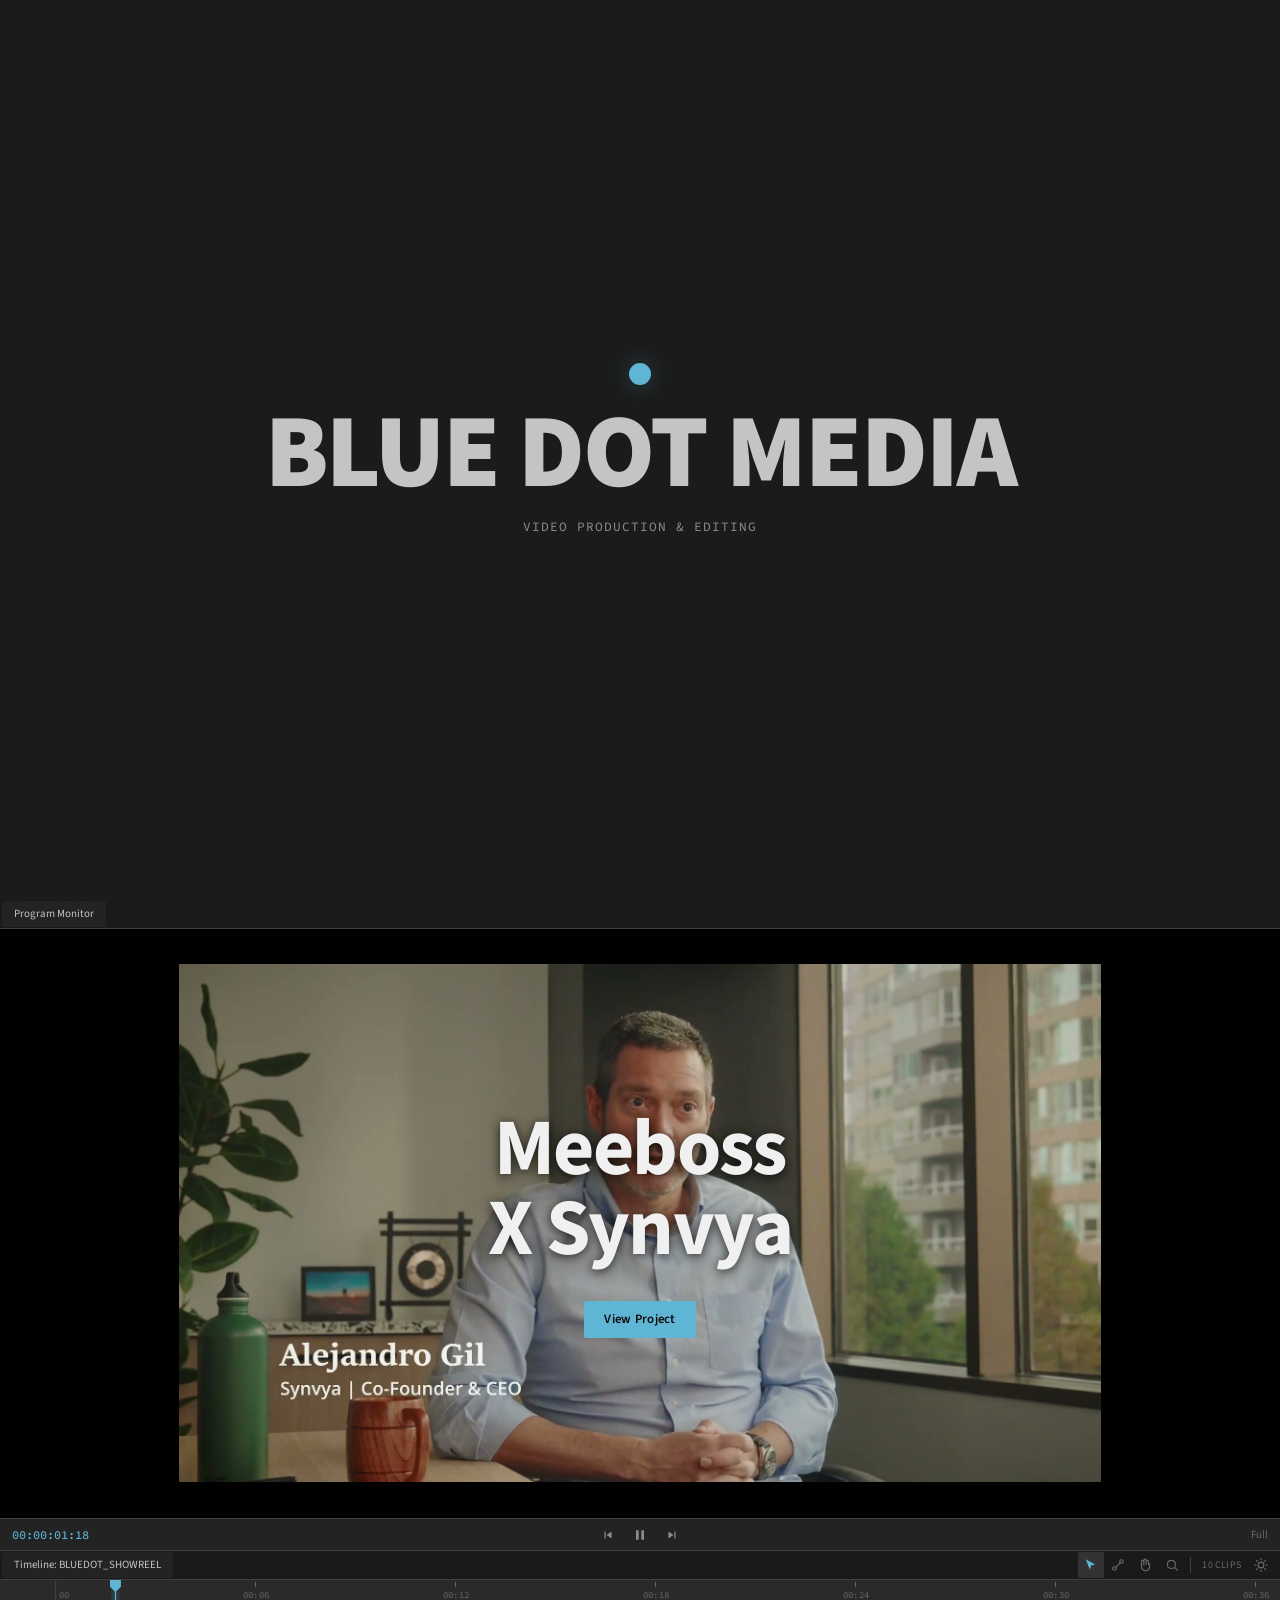
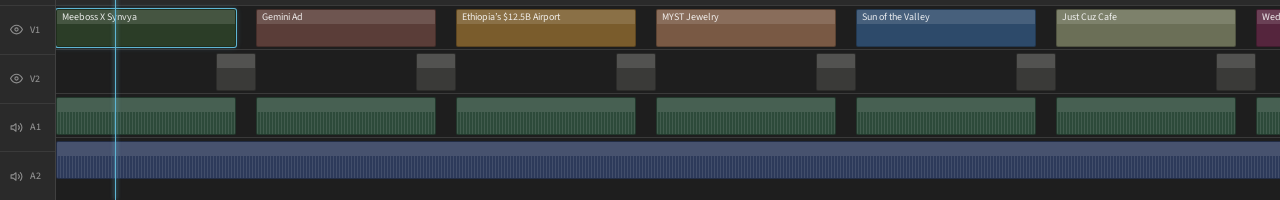
==== index.html @ c3f5c5ed "Initial commit: Blue Dot Media timeline portfolio Co-Authored-By: Claude Sonnet 5 <noreply@anthropic" ====
<!DOCTYPE html>
<html lang="en" data-theme="dark">
<head>
  <meta charset="UTF-8" />
  <meta name="viewport" content="width=device-width, initial-scale=1.0" />
  <title>Blue Dot Media — Timeline</title>
  <meta name="description" content="Blue Dot Media — a reel of our work, presented as a Premiere Pro editing timeline." />

  <link rel="icon" type="image/svg+xml" href="data:image/svg+xml,%3Csvg xmlns='http://www.w3.org/2000/svg' viewBox='0 0 48 48'%3E%3Crect width='48' height='48' rx='8' fill='%231a1a1a'/%3E%3Ccircle cx='24' cy='24' r='10' fill='%235fb6d4'/%3E%3C/svg%3E" />

  <!-- Adobe Source Sans 3 + Source Code Pro (open-source Adobe fonts) -->
  <link rel="preconnect" href="https://fonts.googleapis.com" />
  <link rel="preconnect" href="https://fonts.gstatic.com" crossorigin />
  <link href="https://fonts.googleapis.com/css2?family=Source+Code+Pro:wght@400;500;600&family=Source+Sans+3:wght@300;400;500;600;700;900&display=swap" rel="stylesheet" />

  <link rel="stylesheet" href="base.css" />
  <link rel="stylesheet" href="style.css" />
  <link rel="stylesheet" href="brand.css" />
</head>
<body>
  <a href="#monitor" class="skip-link">Skip to monitor</a>

  <section class="intro intro--brand" id="intro">
    <div class="intro-grain" aria-hidden="true"></div>

    <div class="intro-brand-inner">
      <span class="intro-brand-dot reveal" style="--reveal-delay: 0ms" aria-hidden="true"></span>
      <h1 class="intro-brand-name reveal" style="--reveal-delay: 120ms">BLUE DOT MEDIA</h1>
      <p class="intro-brand-role reveal" style="--reveal-delay: 220ms">Video Production &amp; Editing</p>
    </div>
  </section>

  <main class="editor" id="timeline">
    <!-- PROGRAM MONITOR PANEL -->
    <section class="monitor-panel">
      <div class="panel-tab-bar">
        <div class="panel-tab active">Program Monitor</div>
      </div>
      <div class="monitor" id="monitor">
        <div class="monitor-screen">
          <div class="project-display" id="projectDisplay"></div>
        </div>
      </div>
      <div class="monitor-controls">
        <span class="monitor-timecode" id="timecode">00:00:00:00</span>
        <div class="monitor-buttons">
          <button class="ctrl-btn" id="stepBack" aria-label="Step back">
            <svg width="14" height="14" viewBox="0 0 24 24" fill="currentColor" aria-hidden="true"><path d="M6 6h2v12H6zm3.5 6l8.5 6V6z"/></svg>
          </button>
          <button class="ctrl-btn ctrl-play" id="playPause" aria-label="Pause">
            <svg width="16" height="16" viewBox="0 0 24 24" fill="currentColor" aria-hidden="true"><path d="M6 19h4V5H6v14zm8-14v14h4V5h-4z"/></svg>
          </button>
          <button class="ctrl-btn" id="stepForward" aria-label="Step forward">
            <svg width="14" height="14" viewBox="0 0 24 24" fill="currentColor" aria-hidden="true"><path d="M6 18l8.5-6L6 6v12zM16 6v12h2V6h-2z"/></svg>
          </button>
        </div>
        <span class="monitor-resolution">Full</span>
      </div>
    </section>

    <!-- TIMELINE PANEL -->
    <section class="timeline-panel">
      <div class="panel-tab-bar">
        <div class="panel-tab active">Timeline: BLUEDOT_SHOWREEL</div>
        <div class="timeline-tools">
          <button class="tool-btn active" aria-label="Selection tool" title="Selection (V)">
            <svg width="14" height="14" viewBox="0 0 24 24" fill="currentColor" aria-hidden="true"><path d="M3 2l7 18 2-7 7-2L3 2z"/></svg>
          </button>
          <button class="tool-btn" aria-label="Razor tool" title="Razor (C)">
            <svg width="14" height="14" viewBox="0 0 24 24" fill="none" stroke="currentColor" stroke-width="2" stroke-linecap="round" aria-hidden="true"><circle cx="6" cy="18" r="3"/><circle cx="18" cy="6" r="3"/><line x1="8.5" y1="15.5" x2="15.5" y2="8.5"/></svg>
          </button>
          <button class="tool-btn" aria-label="Hand tool" title="Hand (H)">
            <svg width="14" height="14" viewBox="0 0 24 24" fill="none" stroke="currentColor" stroke-width="2" stroke-linecap="round" stroke-linejoin="round" aria-hidden="true"><path d="M18 11V6a2 2 0 0 0-4 0v5M14 10V4a2 2 0 0 0-4 0v8M10 10.5V6a2 2 0 0 0-4 0v8c0 4 3 8 7 8s7-4 7-8v-4"/></svg>
          </button>
          <button class="tool-btn" aria-label="Zoom tool" title="Zoom (Z)">
            <svg width="14" height="14" viewBox="0 0 24 24" fill="none" stroke="currentColor" stroke-width="2" stroke-linecap="round" stroke-linejoin="round" aria-hidden="true"><circle cx="11" cy="11" r="7"/><line x1="21" y1="21" x2="16.65" y2="16.65"/></svg>
          </button>
          <div class="tool-divider"></div>
          <span class="tool-info">10 CLIPS</span>
          <button class="tool-btn" data-theme-toggle aria-label="Switch to light mode" title="Toggle theme">
            <svg width="14" height="14" viewBox="0 0 24 24" fill="none" stroke="currentColor" stroke-width="2" stroke-linecap="round" stroke-linejoin="round" aria-hidden="true"><circle cx="12" cy="12" r="5"/><path d="M12 1v2M12 21v2M4.22 4.22l1.42 1.42M18.36 18.36l1.42 1.42M1 12h2M21 12h2M4.22 19.78l1.42-1.42M18.36 5.64l1.42-1.42"/></svg>
          </button>
        </div>
      </div>

      <div class="timeline-content">
        <div class="track-headers">
          <div class="ruler-spacer"></div>
          <div class="track-header video-track">
            <button class="track-toggle" aria-label="Toggle V1 visibility">
              <svg width="13" height="13" viewBox="0 0 24 24" fill="none" stroke="currentColor" stroke-width="2" stroke-linecap="round" stroke-linejoin="round"><path d="M1 12s4-8 11-8 11 8 11 8-4 8-11 8-11-8-11-8z"/><circle cx="12" cy="12" r="3"/></svg>
            </button>
            <span class="track-name">V1</span>
          </div>
          <div class="track-header video-track">
            <button class="track-toggle" aria-label="Toggle V2 visibility">
              <svg width="13" height="13" viewBox="0 0 24 24" fill="none" stroke="currentColor" stroke-width="2" stroke-linecap="round" stroke-linejoin="round"><path d="M1 12s4-8 11-8 11 8 11 8-4 8-11 8-11-8-11-8z"/><circle cx="12" cy="12" r="3"/></svg>
            </button>
            <span class="track-name">V2</span>
          </div>
          <div class="track-header audio-track">
            <button class="track-toggle" aria-label="Toggle A1 mute">
              <svg width="13" height="13" viewBox="0 0 24 24" fill="none" stroke="currentColor" stroke-width="2" stroke-linecap="round" stroke-linejoin="round"><polygon points="11 5 6 9 2 9 2 15 6 15 11 19 11 5"/><path d="M19.07 4.93a10 10 0 0 1 0 14.14M15.54 8.46a5 5 0 0 1 0 7.07"/></svg>
            </button>
            <span class="track-name">A1</span>
          </div>
          <div class="track-header audio-track">
            <button class="track-toggle" aria-label="Toggle A2 mute">
              <svg width="13" height="13" viewBox="0 0 24 24" fill="none" stroke="currentColor" stroke-width="2" stroke-linecap="round" stroke-linejoin="round"><polygon points="11 5 6 9 2 9 2 15 6 15 11 19 11 5"/><path d="M19.07 4.93a10 10 0 0 1 0 14.14M15.54 8.46a5 5 0 0 1 0 7.07"/></svg>
            </button>
            <span class="track-name">A2</span>
          </div>
        </div>

        <div class="timeline-scroll" id="timelineScroll">
          <div class="timeline-track-area" id="trackArea">
            <div class="timeline-ruler" id="ruler"></div>
            <div class="tracks">
              <div class="track" id="trackV1"></div>
              <div class="track" id="trackV2"></div>
              <div class="track" id="trackA1"></div>
              <div class="track" id="trackA2"></div>
            </div>
            <div class="playhead" id="playhead">
              <div class="playhead-handle"></div>
            </div>
          </div>
        </div>
      </div>
    </section>
  </main>

  <script src="projects.js" defer></script>
  <script src="app.js" defer></script>
</body>
</html>
---- base.css ----
/* base.css — Reset & Base Styles */

*,
*::before,
*::after {
  box-sizing: border-box;
  margin: 0;
  padding: 0;
}

html {
  -moz-text-size-adjust: none;
  -webkit-text-size-adjust: none;
  text-size-adjust: none;
  -webkit-font-smoothing: antialiased;
  -moz-osx-font-smoothing: grayscale;
  text-rendering: optimizeLegibility;
  scroll-behavior: smooth;
  scroll-padding-top: 80px;
  hanging-punctuation: first last;
}

body {
  min-height: 100dvh;
  line-height: 1.6;
  font-family: var(--font-body, sans-serif);
  font-size: var(--text-base);
  color: var(--color-text);
  background-color: var(--color-bg);
  overflow-x: hidden;
}

img,
picture,
video,
canvas,
svg {
  display: block;
  max-width: 100%;
  height: auto;
}

ul[role='list'],
ol[role='list'] {
  list-style: none;
}

input,
button,
textarea,
select {
  font: inherit;
  color: inherit;
}

h1,
h2,
h3,
h4,
h5,
h6 {
  text-wrap: balance;
  line-height: 1.15;
}

p,
li,
figcaption {
  text-wrap: pretty;
  max-width: 72ch;
}

::selection {
  background: oklch(from var(--color-accent) l c h / 0.25);
  color: var(--color-text);
}

:focus-visible {
  outline: 2px solid var(--color-accent);
  outline-offset: 3px;
  border-radius: var(--radius-sm);
}

@media (prefers-reduced-motion: reduce) {
  *,
  *::before,
  *::after {
    animation-duration: 0.01ms !important;
    animation-iteration-count: 1 !important;
    transition-duration: 0.01ms !important;
    scroll-behavior: auto !important;
  }
}

button {
  cursor: pointer;
  background: none;
  border: none;
}

table {
  border-collapse: collapse;
  width: 100%;
}

a,
button,
[role='button'],
[role='link'],
input,
textarea,
select {
  transition:
    color var(--transition-interactive),
    background var(--transition-interactive),
    border-color var(--transition-interactive),
    box-shadow var(--transition-interactive);
}

.sr-only {
  position: absolute;
  width: 1px;
  height: 1px;
  padding: 0;
  margin: -1px;
  overflow: hidden;
  clip: rect(0, 0, 0, 0);
  white-space: nowrap;
  border-width: 0;
}
---- style.css ----
/* ============================================
   BLUE DOT MEDIA — PREMIERE PRO TIMELINE PORTFOLIO
   Adobe Premiere Pro dark theme aesthetic
   Fonts: Source Sans 3 + Source Code Pro (Adobe open-source)
   ============================================ */

/* --- Design Tokens --- */
:root {
  /* Premiere Pro Dark Theme */
  --color-bg: #1a1a1a;
  --color-surface: #232323;
  --color-surface-2: #2a2a2a;
  --color-surface-3: #333333;
  --color-canvas: #1e1e1e;
  --color-text: #c4c4c4;
  --color-text-muted: #8e8e8e;
  --color-text-faint: #6a6a6a;
  --color-accent: #5fb6d4;
  --color-accent-glow: rgba(95, 182, 212, 0.3);
  --color-divider: #3a3a3a;
  --color-border: #404040;

  /* Monitor screen (always black) */
  --monitor-bg: #000000;
  --monitor-text: #c4c4c4;
  --monitor-text-muted: #8e8e8e;
  --monitor-accent: #5fb6d4;

  /* Clip colors */
  --clip-video-1: #2d4a6a;
  --clip-video-2: #3a4a6a;
  --clip-video-3: #2d4a5a;
  --clip-video-4: #3a3a6a;
  --clip-audio: #2d4a3a;
  --clip-music: #2d3a5a;
  --clip-header-overlay: rgba(255, 255, 255, 0.12);

  /* Fonts — Adobe open-source */
  --font-ui: 'Source Sans 3', system-ui, sans-serif;
  --font-mono: 'Source Code Pro', ui-monospace, monospace;

  /* Spacing */
  --space-1: 0.25rem;
  --space-2: 0.5rem;
  --space-3: 0.75rem;
  --space-4: 1rem;

  /* Radius */
  --radius-sm: 2px;

  /* Transitions */
  --transition-fast: 100ms ease-out;
}

[data-theme='light'] {
  --color-bg: #d4d4d4;
  --color-surface: #e0e0e0;
  --color-surface-2: #e8e8e8;
  --color-surface-3: #f0f0f0;
  --color-canvas: #d8d8d8;
  --color-text: #2a2a2a;
  --color-text-muted: #6a6a6a;
  --color-text-faint: #9a9a9a;
  --color-accent: #2a8aa8;
  --color-accent-glow: rgba(42, 138, 168, 0.3);
  --color-divider: #c0c0c0;
  --color-border: #b0b0b0;
}

/* No sticky header on this site — anchor scrolls (skip link, scroll cue)
   should land flush at the top of the target instead of leaving the gap
   base.css reserves for one. */
html {
  scroll-padding-top: 0;
}

/* ============================================
   INTRO / BIO SECTION
   Kinetic, film-slate treatment — distinct from
   the timeline's utilitarian NLE styling below.
   ============================================ */
.intro {
  min-height: 100dvh;
  display: flex;
  flex-direction: column;
  justify-content: center;
  position: relative;
  isolation: isolate;
  overflow: hidden;
  background: var(--color-bg);
  padding: calc(var(--space-4) * 4) var(--space-4);
  font-family: var(--font-ui);
}

/* Animated film-grain wash over the whole section */
.intro-grain {
  position: absolute;
  inset: -20%;
  z-index: 0;
  pointer-events: none;
  opacity: 0.05;
  mix-blend-mode: overlay;
  background-image: url("data:image/svg+xml,%3Csvg xmlns='http://www.w3.org/2000/svg' width='120' height='120'%3E%3Cfilter id='n'%3E%3CfeTurbulence type='fractalNoise' baseFrequency='0.9' numOctaves='2' stitchTiles='stitch'/%3E%3C/filter%3E%3Crect width='100%25' height='100%25' filter='url(%23n)'/%3E%3C/svg%3E");
  animation: grain-shift 1s steps(4) infinite;
}

@keyframes grain-shift {
  0% { transform: translate(0, 0); }
  25% { transform: translate(-3%, 2%); }
  50% { transform: translate(2%, -3%); }
  75% { transform: translate(-2%, -2%); }
  100% { transform: translate(0, 0); }
}

.intro-inner {
  position: relative;
  z-index: 1;
  display: flex;
  align-items: center;
  gap: calc(var(--space-4) * 3);
  max-width: 1100px;
  width: 100%;
  margin: 0 auto;
}

/* --- Photo, camera-viewfinder framed --- */
.intro-photo-wrap {
  flex: 1 1 38%;
}

.intro-photo {
  position: relative;
  aspect-ratio: 4 / 5;
  border-radius: var(--radius-sm);
  overflow: hidden;
  background: var(--color-surface);
  border: 1px solid var(--color-border);
  transition: transform var(--transition-fast);
}

.intro-photo-wrap:hover .intro-photo {
  transform: scale(1.015);
}

.intro-photo img {
  width: 100%;
  height: 100%;
  object-fit: cover;
  object-position: center 15%;
}

.corner {
  position: absolute;
  width: 20px;
  height: 20px;
  border: 2px solid var(--color-accent);
  opacity: 0.85;
  z-index: 2;
}

.corner--tl { top: 8px; left: 8px; border-right: none; border-bottom: none; }
.corner--tr { top: 8px; right: 8px; border-left: none; border-bottom: none; }
.corner--bl { bottom: 8px; left: 8px; border-right: none; border-top: none; }
.corner--br { bottom: 8px; right: 8px; border-left: none; border-top: none; }

.intro-photo-tag {
  position: absolute;
  left: 8px;
  bottom: 8px;
  z-index: 2;
  display: inline-flex;
  align-items: center;
  gap: 6px;
  padding: 4px 8px;
  background: rgba(0, 0, 0, 0.65);
  backdrop-filter: blur(2px);
  font-family: var(--font-mono);
  font-size: 10px;
  letter-spacing: 0.06em;
  color: #e8e8e8;
  border-radius: var(--radius-sm);
}

.rec-dot {
  width: 6px;
  height: 6px;
  border-radius: 50%;
  background: #e6473f;
  animation: rec-pulse 1.6s ease-in-out infinite;
}

@keyframes rec-pulse {
  0%, 100% { opacity: 1; }
  50% { opacity: 0.35; }
}

/* --- Content --- */
.intro-content {
  position: relative;
  flex: 1 1 62%;
  min-width: 0;
}

.intro-name {
  font-size: clamp(3rem, 1.5rem + 7vw, 6rem);
  font-weight: 900;
  letter-spacing: -0.03em;
  line-height: 0.95;
  color: var(--color-text);
  margin-bottom: var(--space-3);
}

.intro-role {
  font-family: var(--font-mono);
  font-size: clamp(12px, 1vw, 14px);
  color: var(--color-text-muted);
  letter-spacing: 0.02em;
  margin-bottom: var(--space-4);
}

.intro-bio {
  display: flex;
  flex-direction: column;
  gap: var(--space-3);
  margin-bottom: var(--space-4);
}

.intro-lede {
  font-size: 17px;
  line-height: 1.6;
  color: var(--color-text);
  font-weight: 500;
  max-width: none;
  padding-left: var(--space-3);
  border-left: 2px solid var(--color-accent);
}

.intro-bio p {
  font-size: 14px;
  line-height: 1.7;
  color: var(--color-text-muted);
  /* base.css caps <p> at 72ch for reading comfort; this column is
     already narrower than that, and the cap was making these lines
     wrap well short of the photo's flush-right edge, unbalancing the
     layout. */
  max-width: none;
}

.intro-bio strong {
  color: var(--color-text);
  font-weight: 600;
}

.intro-links {
  position: relative;
  z-index: 1;
  display: flex;
  flex-wrap: wrap;
  justify-content: center;
  gap: var(--space-3);
  max-width: 1100px;
  margin: calc(var(--space-4) * 3) auto 0;
}

.intro-links a {
  display: inline-flex;
  align-items: center;
  gap: 8px;
  padding: 10px 20px;
  border: 1px solid var(--color-border);
  border-radius: var(--radius-sm);
  background: var(--color-surface);
  font-size: 13px;
  font-weight: 600;
  letter-spacing: 0.02em;
  color: var(--color-text);
  text-decoration: none;
  transition: color var(--transition-fast), background var(--transition-fast), border-color var(--transition-fast), transform var(--transition-fast);
}

.intro-links a:hover,
.intro-links a:focus-visible {
  color: #0a0a0a;
  background: var(--color-accent);
  border-color: var(--color-accent);
  transform: translateY(-1px);
}

/* --- Entrance reveal (staggered fade/slide-up on load) --- */
.reveal {
  animation: reveal-in 600ms both;
  animation-delay: var(--reveal-delay, 0ms);
}

@keyframes reveal-in {
  from { opacity: 0; transform: translateY(10px); }
  to { opacity: 1; transform: translateY(0); }
}

@media (max-width: 800px) {
  .intro-inner {
    flex-direction: column;
    text-align: center;
  }

  .intro-photo-wrap {
    flex: none;
    width: 100%;
    max-width: 280px;
    margin: 0 auto;
  }

  .intro-lede {
    margin: 0 auto;
    text-align: left;
  }

  .intro-bio p {
    margin-left: auto;
    margin-right: auto;
  }
}

/* --- Editor Layout --- */
.editor {
  display: flex;
  flex-direction: column;
  height: 100dvh;
  overflow: hidden;
  background: var(--color-bg);
  font-family: var(--font-ui);
  font-size: 13px;
  color: var(--color-text);
}

/* --- Skip Link --- */
.skip-link {
  position: absolute;
  top: -100px;
  left: 0;
  z-index: 200;
  padding: var(--space-2) var(--space-4);
  background: var(--color-accent);
  color: #000;
  font-family: var(--font-ui);
  font-size: 12px;
  text-decoration: none;
}
.skip-link:focus { top: 0; }

/* ============================================
   PANEL TAB BARS (shared)
   ============================================ */
.panel-tab-bar {
  display: flex;
  align-items: center;
  height: 29px;
  background: var(--color-bg);
  border-bottom: 1px solid var(--color-border);
  padding: 0 2px;
  flex-shrink: 0;
}

.panel-tab {
  padding: 4px 12px;
  font-family: var(--font-ui);
  font-size: 11px;
  font-weight: 400;
  color: var(--color-text-muted);
  background: transparent;
  border-radius: 3px 3px 0 0;
  margin-right: 1px;
  cursor: default;
  white-space: nowrap;
}

.panel-tab.active {
  color: var(--color-text);
  background: var(--color-surface);
}

/* ============================================
   PROGRAM MONITOR PANEL
   ============================================ */
.monitor-panel {
  flex: 1;
  min-height: 0;
  display: flex;
  flex-direction: column;
  background: var(--color-surface);
}

.monitor {
  flex: 1;
  min-height: 0;
  position: relative;
  overflow: hidden;
}

.monitor-screen {
  width: 100%;
  height: 100%;
  background: var(--monitor-bg);
  position: relative;
  display: flex;
  align-items: center;
  justify-content: center;
  overflow: hidden;

  /* Monitor is always black — force dark colors */
  --color-text: #c4c4c4;
  --color-text-muted: #8e8e8e;
  --color-accent: #5fb6d4;
}

/* Monitor scanlines */
.monitor-screen::before {
  content: '';
  position: absolute;
  inset: 0;
  background: repeating-linear-gradient(
    0deg,
    transparent,
    transparent 2px,
    rgba(255, 255, 255, 0.01) 2px,
    rgba(255, 255, 255, 0.01) 3px
  );
  pointer-events: none;
  z-index: 3;
}

/* Monitor vignette */
.monitor-screen::after {
  content: '';
  position: absolute;
  inset: 0;
  background: radial-gradient(
    ellipse at center,
    transparent 50%,
    rgba(0, 0, 0, 0.4) 100%
  );
  pointer-events: none;
  z-index: 2;
}

/* --- Project Display (centered on monitor) --- */
.project-display {
  position: absolute;
  inset: 0;
  z-index: 4;
  display: flex;
  align-items: center;
  justify-content: center;
  overflow: hidden;
  transition: opacity 120ms ease-out;
}

.project-media {
  position: absolute;
  inset: 0;
  z-index: 1;
  display: flex;
  align-items: center;
  justify-content: center;
  background: #000;
}

.project-media:empty {
  display: none;
}

.project-video {
  width: 88%;
  height: 88%;
  object-fit: contain;
  object-position: center;
}

.project-overlay {
  position: relative;
  z-index: 2;
  text-align: center;
  max-width: 600px;
  padding: 0 var(--space-4);
  text-shadow: 0 2px 12px rgba(0, 0, 0, 0.8);
}

.project-name {
  font-family: var(--font-ui);
  font-size: clamp(2rem, 1rem + 6vw, 5rem);
  font-weight: 700;
  color: #f0f0f0;
  letter-spacing: -0.02em;
  line-height: 1;
  margin-bottom: var(--space-4);
}

.no-signal {
  font-family: var(--font-mono);
  font-size: clamp(1.5rem, 3vw, 2.5rem);
  color: #3a3a3a;
}

/* --- View Project Button (on monitor overlay) --- */
.view-project-btn {
  display: inline-block;
  margin-top: var(--space-4);
  padding: 8px 20px;
  font-family: var(--font-ui);
  font-size: clamp(11px, 1vw, 13px);
  font-weight: 600;
  letter-spacing: 0.02em;
  color: #0a0a0a;
  background: var(--monitor-accent);
  border-radius: var(--radius-sm);
  text-decoration: none;
  text-shadow: none;
  pointer-events: auto;
  transition: background var(--transition-fast), transform var(--transition-fast), box-shadow var(--transition-fast);
}

.view-project-btn:hover {
  background: #7cc9e2;
  box-shadow: 0 0 12px var(--color-accent-glow);
}

.view-project-btn:focus-visible {
  outline: 2px solid #fff;
  outline-offset: 2px;
}

/* --- Monitor Controls Bar --- */
.monitor-controls {
  height: 32px;
  display: flex;
  align-items: center;
  justify-content: space-between;
  padding: 0 var(--space-3);
  background: var(--color-surface);
  border-top: 1px solid var(--color-border);
  flex-shrink: 0;
}

.monitor-timecode {
  font-family: var(--font-mono);
  font-size: 12px;
  font-weight: 500;
  color: var(--color-accent);
  font-variant-numeric: tabular-nums;
  min-width: 90px;
}

.monitor-buttons {
  display: flex;
  align-items: center;
  gap: 2px;
}

.ctrl-btn {
  width: 28px;
  height: 28px;
  display: flex;
  align-items: center;
  justify-content: center;
  border: none;
  border-radius: var(--radius-sm);
  background: transparent;
  color: var(--color-text-muted);
  cursor: pointer;
  transition: background var(--transition-fast), color var(--transition-fast);
}

.ctrl-btn:hover {
  background: var(--color-surface-3);
  color: var(--color-text);
}

.ctrl-btn:focus-visible {
  outline: 2px solid var(--color-accent);
  outline-offset: 1px;
}

.ctrl-play {
  width: 32px;
  height: 28px;
}

.monitor-resolution {
  font-family: var(--font-ui);
  font-size: 11px;
  color: var(--color-text-faint);
  min-width: 90px;
  text-align: right;
}

/* ============================================
   TIMELINE PANEL
   ============================================ */
.timeline-panel {
  flex-shrink: 0;
  display: flex;
  flex-direction: column;
  background: var(--color-surface);
  border-top: 1px solid var(--color-border);
}

/* --- Timeline Tools (in tab bar) --- */
.timeline-tools {
  display: flex;
  align-items: center;
  gap: 1px;
  margin-left: auto;
  padding-right: 4px;
}

.tool-btn {
  width: 26px;
  height: 26px;
  display: flex;
  align-items: center;
  justify-content: center;
  border: none;
  border-radius: var(--radius-sm);
  background: transparent;
  color: var(--color-text-faint);
  cursor: pointer;
  transition: background var(--transition-fast), color var(--transition-fast);
}

.tool-btn:hover {
  background: var(--color-surface-3);
  color: var(--color-text);
}

.tool-btn.active {
  background: var(--color-surface-3);
  color: var(--color-accent);
}

.tool-btn:focus-visible {
  outline: 2px solid var(--color-accent);
  outline-offset: 1px;
}

.tool-divider {
  width: 1px;
  height: 16px;
  background: var(--color-border);
  margin: 0 4px;
}

.tool-info {
  font-family: var(--font-ui);
  font-size: 10px;
  color: var(--color-text-faint);
  padding: 0 6px;
  letter-spacing: 0.02em;
}

/* --- Timeline Content --- */
.timeline-content {
  display: flex;
  height: 220px;
  overflow: hidden;
}

/* --- Track Headers (left column) --- */
.track-headers {
  width: 56px;
  flex-shrink: 0;
  display: flex;
  flex-direction: column;
  border-right: 1px solid var(--color-border);
  background: var(--color-surface-2);
}

.ruler-spacer {
  height: 26px;
  border-bottom: 1px solid var(--color-divider);
  flex-shrink: 0;
}

.track-header {
  flex: 1;
  display: flex;
  align-items: center;
  gap: 4px;
  padding: 0 6px;
  border-bottom: 1px solid var(--color-divider);
}

.track-header:last-child {
  border-bottom: none;
}

.track-toggle {
  width: 20px;
  height: 20px;
  display: flex;
  align-items: center;
  justify-content: center;
  border: none;
  background: transparent;
  color: var(--color-text-muted);
  cursor: pointer;
  flex-shrink: 0;
  border-radius: var(--radius-sm);
  transition: color var(--transition-fast), background var(--transition-fast);
}

.track-toggle:hover {
  background: var(--color-surface-3);
  color: var(--color-text);
}

.video-track .track-toggle { color: #8e8e8e; }
.audio-track .track-toggle { color: #8e8e8e; }

.track-name {
  font-family: var(--font-ui);
  font-size: 10px;
  font-weight: 500;
  color: var(--color-text-muted);
  letter-spacing: 0.02em;
}

/* --- Timeline Scroll Area --- */
.timeline-scroll {
  flex: 1;
  position: relative;
  overflow-x: auto;
  overflow-y: hidden;
  background: var(--color-canvas);
  scrollbar-width: thin;
  scrollbar-color: var(--color-border) transparent;
}

.timeline-scroll::-webkit-scrollbar {
  height: 8px;
}

.timeline-scroll::-webkit-scrollbar-track {
  background: transparent;
}

.timeline-scroll::-webkit-scrollbar-thumb {
  background: var(--color-border);
  border-radius: var(--radius-sm);
}

.timeline-scroll::-webkit-scrollbar-thumb:hover {
  background: var(--color-text-faint);
}

/* Holds the ruler + tracks + playhead at a fixed pixel width (set in
   JS from project count) so clips keep a comfortable, constant width
   instead of being squeezed to fit — the scroll area handles the rest. */
.timeline-track-area {
  position: relative;
  height: 100%;
}

/* --- Ruler --- */
.timeline-ruler {
  height: 26px;
  position: relative;
  border-bottom: 1px solid var(--color-divider);
  background: var(--color-surface-2);
}

.ruler-mark {
  position: absolute;
  top: 0;
  bottom: 0;
  display: flex;
  flex-direction: column;
  align-items: center;
  transform: translateX(-50%);
}

.ruler-tick {
  width: 1px;
  height: 5px;
  background: var(--color-text-faint);
  margin-top: 2px;
}

.ruler-label {
  font-family: var(--font-mono);
  font-size: 9px;
  color: var(--color-text-faint);
  margin-top: 1px;
  letter-spacing: 0.02em;
}

/* --- Tracks --- */
.tracks {
  position: relative;
}

.track {
  height: 44px;
  position: relative;
  border-bottom: 1px solid var(--color-divider);
}

.track:last-child {
  border-bottom: none;
}

/* ============================================
   CLIPS
   ============================================ */
.clip {
  position: absolute;
  top: 3px;
  height: 38px;
  border-radius: var(--radius-sm);
  overflow: hidden;
  border: 1px solid rgba(0, 0, 0, 0.25);
  cursor: default;
  transition: box-shadow var(--transition-fast);
}

/* Clip header strip (lighter top portion) */
.clip::before {
  content: '';
  position: absolute;
  top: 0;
  left: 0;
  right: 0;
  height: 14px;
  background: var(--clip-header-overlay);
}

.clip-name {
  position: relative;
  display: block;
  padding: 0 5px;
  height: 14px;
  line-height: 14px;
  font-family: var(--font-ui);
  font-size: 10px;
  font-weight: 400;
  color: rgba(255, 255, 255, 0.88);
  white-space: nowrap;
  overflow: hidden;
  text-overflow: ellipsis;
  z-index: 1;
}

/* Audio clip waveform pattern (below header) */
.audio-clip::after {
  content: '';
  position: absolute;
  top: 14px;
  left: 0;
  right: 0;
  bottom: 0;
  background-image: repeating-linear-gradient(
    90deg,
    rgba(255, 255, 255, 0.1) 0px,
    rgba(255, 255, 255, 0.1) 1px,
    transparent 1px,
    transparent 3px
  );
}

/* Project clips are clickable */
.clip[data-project-index] {
  cursor: pointer;
}

.clip[data-project-index]:hover {
  box-shadow: 0 0 0 1px rgba(255, 255, 255, 0.4);
}

.clip.active {
  box-shadow: 0 0 0 1px var(--color-accent), 0 0 6px var(--color-accent-glow);
  z-index: 5;
}

/* ============================================
   PLAYHEAD
   ============================================ */
.playhead {
  position: absolute;
  top: 0;
  bottom: 0;
  width: 1px;
  background: var(--color-accent);
  z-index: 10;
  pointer-events: none;
  left: 0;
  will-change: left;
}

.playhead::after {
  content: '';
  position: absolute;
  top: 0;
  bottom: 0;
  left: -1px;
  width: 3px;
  background: var(--color-accent);
  filter: blur(2px);
  opacity: 0.4;
}

.playhead-handle {
  position: absolute;
  top: -1px;
  left: -5px;
  width: 11px;
  height: 13px;
  background: var(--color-accent);
  clip-path: polygon(0 0, 100% 0, 100% 60%, 50% 100%, 0 60%);
}

/* ============================================
   RESPONSIVE
   ============================================ */
@media (max-width: 640px) {
  .timeline-content {
    height: 180px;
  }

  .track {
    height: 38px;
  }

  .clip {
    top: 3px;
    height: 32px;
  }

  .clip::before {
    height: 12px;
  }

  .clip-name {
    height: 12px;
    line-height: 12px;
    font-size: 8px;
    padding: 0 3px;
  }

  .audio-clip::after {
    top: 12px;
  }

  .track-headers {
    width: 44px;
  }

  .track-header {
    padding: 0 3px;
    gap: 2px;
  }

  .track-name {
    font-size: 9px;
  }

  .ruler-spacer {
    height: 22px;
  }

  .timeline-ruler {
    height: 22px;
  }

  .ruler-label {
    font-size: 7px;
  }

  .panel-tab {
    font-size: 10px;
    padding: 4px 8px;
  }

  .monitor-timecode {
    font-size: 10px;
    min-width: 70px;
  }

  .monitor-resolution {
    font-size: 10px;
    min-width: 40px;
  }

  .ctrl-btn {
    width: 24px;
    height: 24px;
  }

  .ctrl-play {
    width: 28px;
  }

  .tool-btn {
    width: 22px;
    height: 22px;
  }

  .tool-info {
    display: none;
  }

  .project-name {
    font-size: clamp(1.5rem, 0.5rem + 10vw, 3rem);
  }
}

/* ============================================
   REDUCED MOTION
   ============================================ */
@media (prefers-reduced-motion: reduce) {
  .project-display {
    transition: none;
  }

  .clip {
    transition: none;
  }
}
---- brand.css ----
/* ============================================
   BLUE DOT MEDIA — Brand Hero
   Minimal, centered "blank project" title card
   that replaces the personal bio/photo intro
   from the base timeline template.
   ============================================ */

.intro--brand {
  align-items: center;
}

.intro-brand-inner {
  position: relative;
  z-index: 1;
  display: flex;
  flex-direction: column;
  align-items: center;
  text-align: center;
  gap: var(--space-3);
  max-width: 900px;
  width: 100%;
  margin: 0 auto;
}

.intro-brand-dot {
  width: 22px;
  height: 22px;
  border-radius: 50%;
  background: var(--color-accent);
  box-shadow: 0 0 24px var(--color-accent-glow);
  margin-bottom: var(--space-2);
}

.intro-brand-name {
  font-size: clamp(2.75rem, 1.2rem + 8vw, 6.5rem);
  font-weight: 900;
  letter-spacing: -0.02em;
  line-height: 0.95;
  color: var(--color-text);
}

.intro-brand-role {
  font-family: var(--font-mono);
  font-size: clamp(12px, 1vw, 14px);
  letter-spacing: 0.08em;
  text-transform: uppercase;
  color: var(--color-text-muted);
}
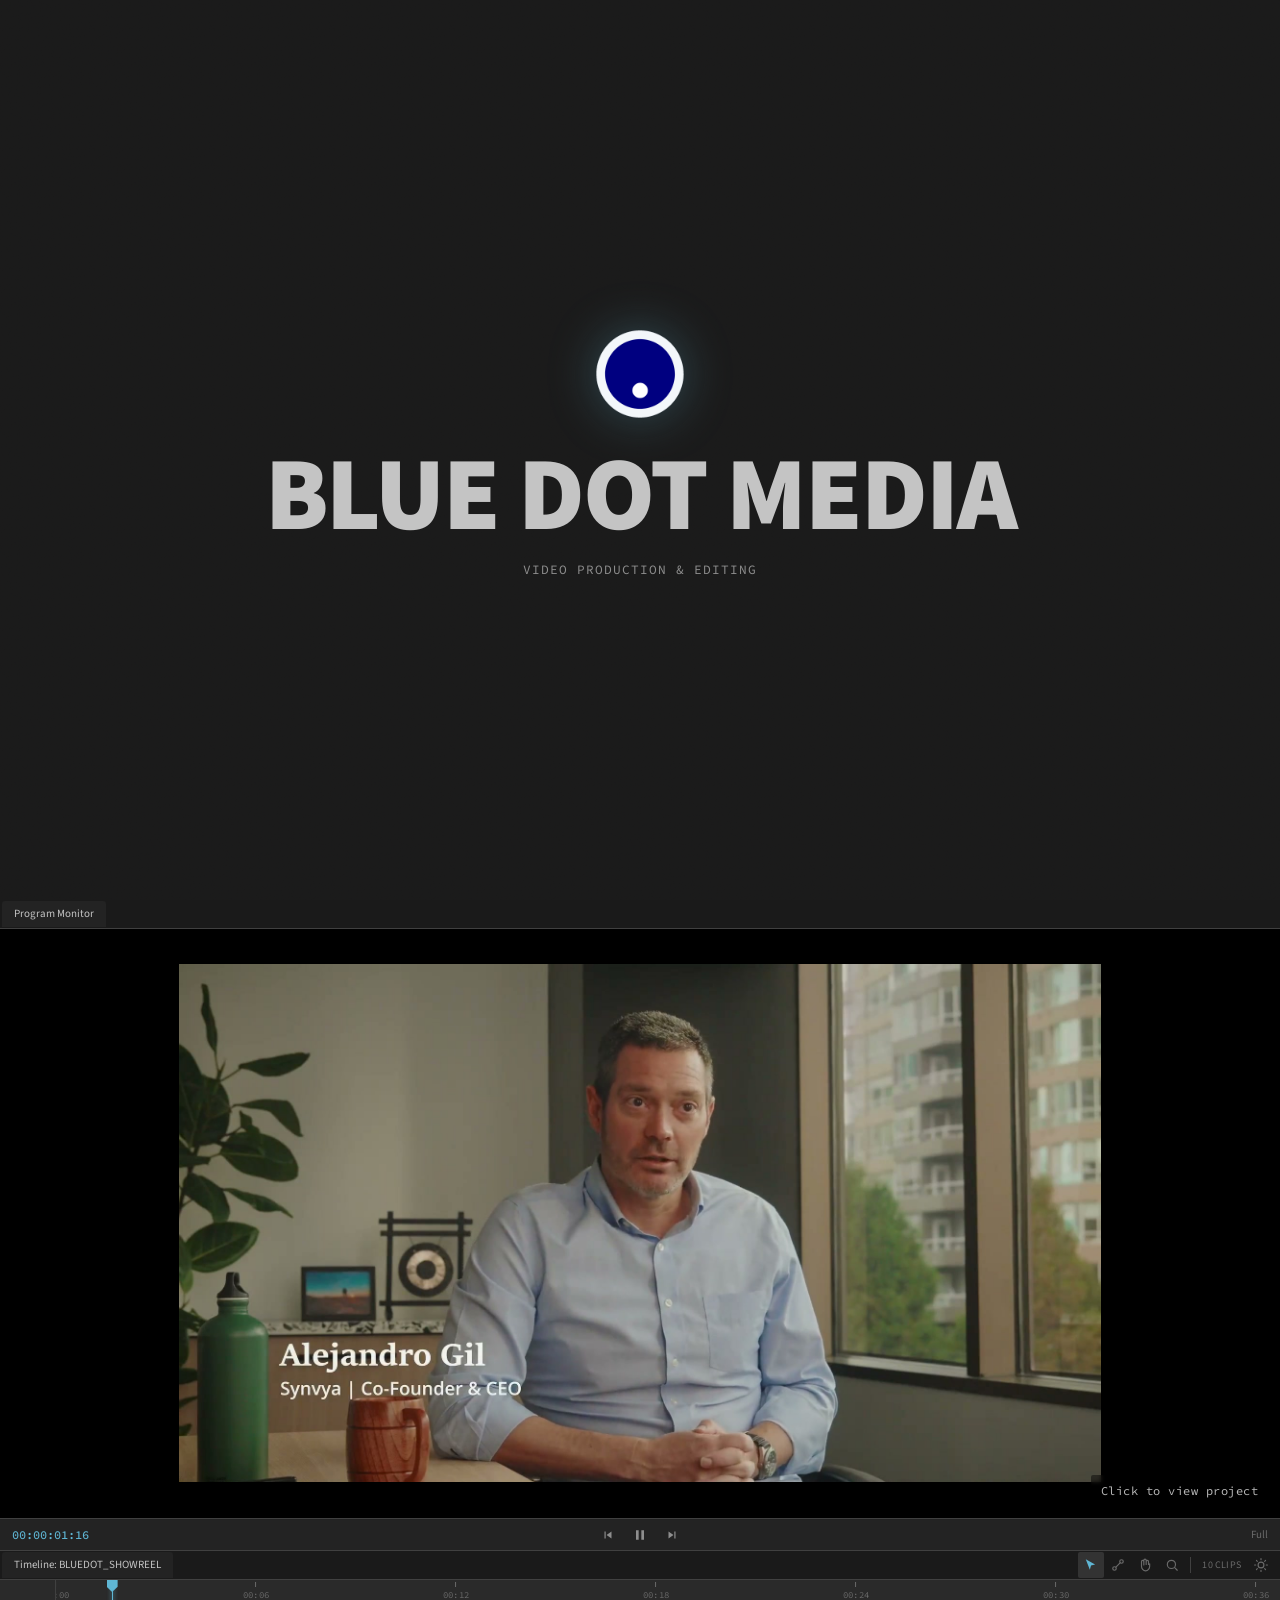
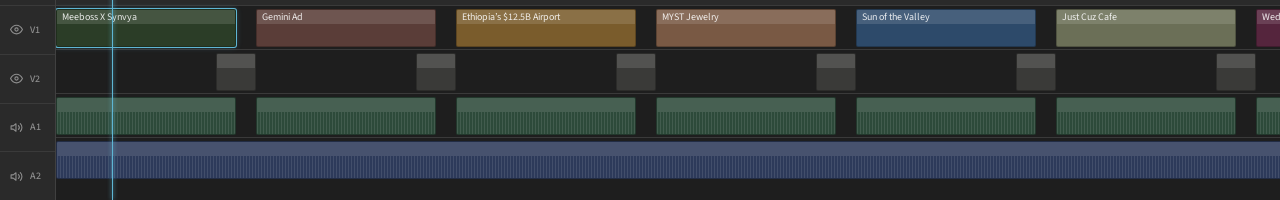
==== commit 1ef34a3f: "Use Blue Dot Media logo in hero and favicon Add a transparent-background version of logo.png (origin" ====
--- a/index.html
+++ b/index.html
@@ -6,7 +6,7 @@
   <title>Blue Dot Media — Timeline</title>
   <meta name="description" content="Blue Dot Media — a reel of our work, presented as a Premiere Pro editing timeline." />
 
-  <link rel="icon" type="image/svg+xml" href="data:image/svg+xml,%3Csvg xmlns='http://www.w3.org/2000/svg' viewBox='0 0 48 48'%3E%3Crect width='48' height='48' rx='8' fill='%231a1a1a'/%3E%3Ccircle cx='24' cy='24' r='10' fill='%235fb6d4'/%3E%3C/svg%3E" />
+  <link rel="icon" type="image/png" href="assets/logo-transparent.png" />
 
   <!-- Adobe Source Sans 3 + Source Code Pro (open-source Adobe fonts) -->
   <link rel="preconnect" href="https://fonts.googleapis.com" />
@@ -24,7 +24,7 @@
     <div class="intro-grain" aria-hidden="true"></div>
 
     <div class="intro-brand-inner">
-      <span class="intro-brand-dot reveal" style="--reveal-delay: 0ms" aria-hidden="true"></span>
+      <img class="intro-brand-logo reveal" style="--reveal-delay: 0ms" src="assets/logo-transparent.png" alt="Blue Dot Media" />
       <h1 class="intro-brand-name reveal" style="--reveal-delay: 120ms">BLUE DOT MEDIA</h1>
       <p class="intro-brand-role reveal" style="--reveal-delay: 220ms">Video Production &amp; Editing</p>
     </div>
--- a/style.css
+++ b/style.css
@@ -463,10 +463,18 @@
   align-items: center;
   justify-content: center;
   background: #000;
+  cursor: pointer;
+  text-decoration: none;
+  color: inherit;
 }
 
 .project-media:empty {
   display: none;
+}
+
+.project-media:focus-visible {
+  outline: 2px solid var(--monitor-accent);
+  outline-offset: -3px;
 }
 
 .project-video {
@@ -476,57 +484,37 @@
   object-position: center;
 }
 
-.project-overlay {
-  position: relative;
-  z-index: 2;
-  text-align: center;
-  max-width: 600px;
-  padding: 0 var(--space-4);
-  text-shadow: 0 2px 12px rgba(0, 0, 0, 0.8);
-}
-
-.project-name {
-  font-family: var(--font-ui);
-  font-size: clamp(2rem, 1rem + 6vw, 5rem);
-  font-weight: 700;
-  color: #f0f0f0;
-  letter-spacing: -0.02em;
-  line-height: 1;
-  margin-bottom: var(--space-4);
-}
-
 .no-signal {
   font-family: var(--font-mono);
   font-size: clamp(1.5rem, 3vw, 2.5rem);
   color: #3a3a3a;
 }
 
-/* --- View Project Button (on monitor overlay) --- */
-.view-project-btn {
-  display: inline-block;
-  margin-top: var(--space-4);
-  padding: 8px 20px;
-  font-family: var(--font-ui);
-  font-size: clamp(11px, 1vw, 13px);
-  font-weight: 600;
-  letter-spacing: 0.02em;
+/* --- Click-to-view hint (bottom-right of monitor) --- */
+.project-hint {
+  position: absolute;
+  right: var(--space-3);
+  bottom: var(--space-3);
+  z-index: 2;
+  display: inline-flex;
+  align-items: center;
+  padding: 6px 10px;
+  font-family: var(--font-mono);
+  font-size: clamp(10px, 1vw, 12px);
+  letter-spacing: 0.04em;
+  color: #e8e8e8;
+  background: rgba(0, 0, 0, 0.55);
+  backdrop-filter: blur(2px);
+  border-radius: var(--radius-sm);
+  opacity: 0.8;
+  transition: opacity var(--transition-fast), background var(--transition-fast), color var(--transition-fast);
+}
+
+.project-media:hover .project-hint,
+.project-media:focus-visible .project-hint {
+  opacity: 1;
+  background: var(--monitor-accent);
   color: #0a0a0a;
-  background: var(--monitor-accent);
-  border-radius: var(--radius-sm);
-  text-decoration: none;
-  text-shadow: none;
-  pointer-events: auto;
-  transition: background var(--transition-fast), transform var(--transition-fast), box-shadow var(--transition-fast);
-}
-
-.view-project-btn:hover {
-  background: #7cc9e2;
-  box-shadow: 0 0 12px var(--color-accent-glow);
-}
-
-.view-project-btn:focus-visible {
-  outline: 2px solid #fff;
-  outline-offset: 2px;
 }
 
 /* --- Monitor Controls Bar --- */
--- a/brand.css
+++ b/brand.css
@@ -22,13 +22,11 @@
   margin: 0 auto;
 }
 
-.intro-brand-dot {
-  width: 22px;
-  height: 22px;
-  border-radius: 50%;
-  background: var(--color-accent);
-  box-shadow: 0 0 24px var(--color-accent-glow);
+.intro-brand-logo {
+  width: clamp(64px, 6vw + 32px, 108px);
+  height: auto;
   margin-bottom: var(--space-2);
+  filter: drop-shadow(0 0 24px var(--color-accent-glow));
 }
 
 .intro-brand-name {
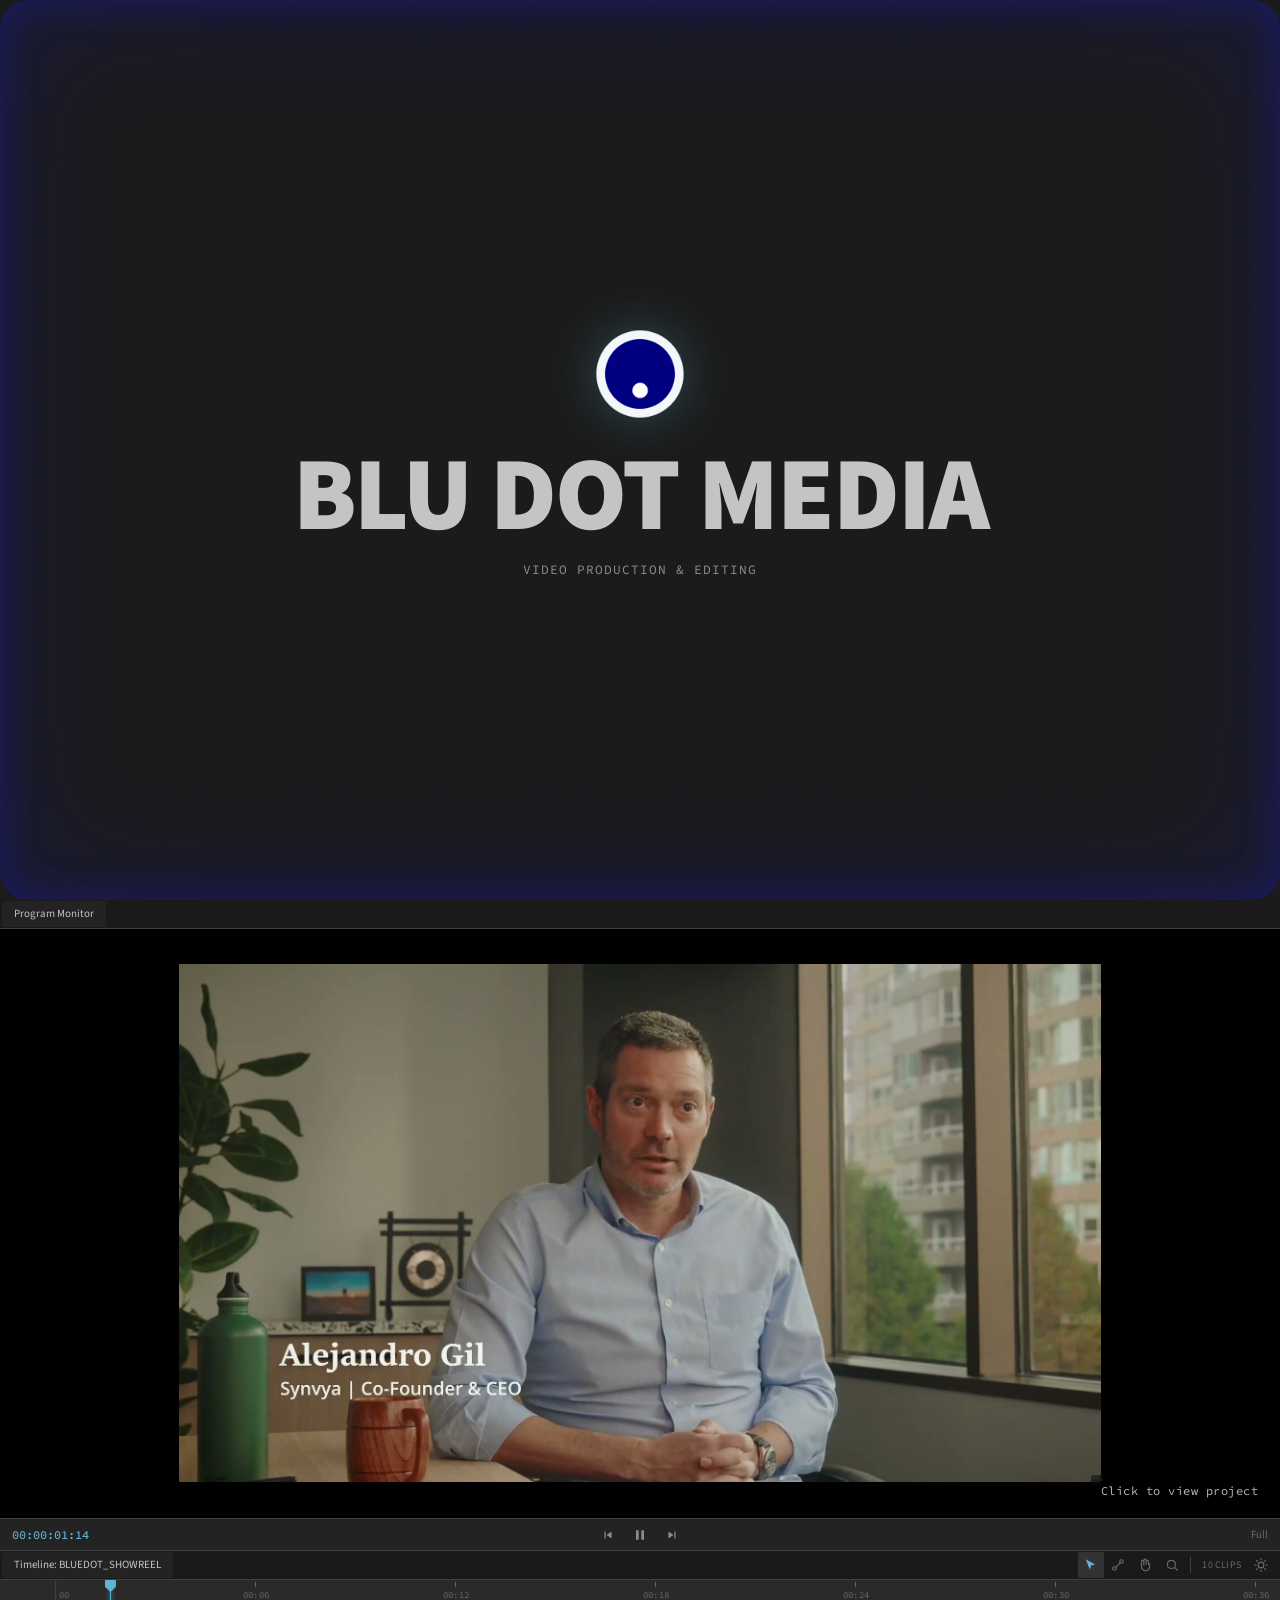
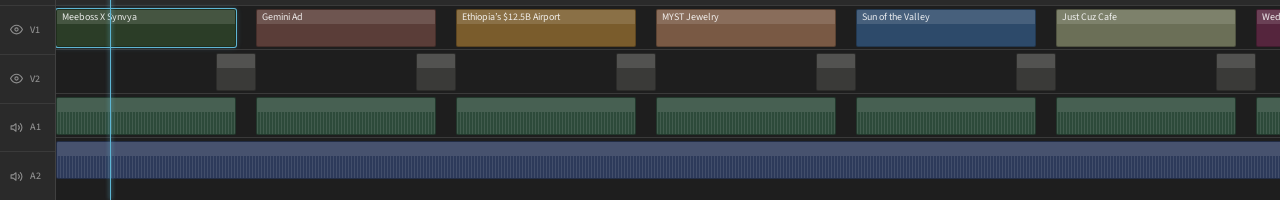
==== commit e8980482: "Rename brand text to Blu Dot Media; add ambient navy frame glow Drop the 'e' from Blue -> Blu across" ====
--- a/index.html
+++ b/index.html
@@ -3,8 +3,8 @@
 <head>
   <meta charset="UTF-8" />
   <meta name="viewport" content="width=device-width, initial-scale=1.0" />
-  <title>Blue Dot Media — Timeline</title>
-  <meta name="description" content="Blue Dot Media — a reel of our work, presented as a Premiere Pro editing timeline." />
+  <title>Blu Dot Media — Timeline</title>
+  <meta name="description" content="Blu Dot Media — a reel of our work, presented as a Premiere Pro editing timeline." />
 
   <link rel="icon" type="image/png" href="assets/logo-transparent.png" />
 
@@ -18,14 +18,15 @@
   <link rel="stylesheet" href="brand.css" />
 </head>
 <body>
+  <div class="frame-glow" aria-hidden="true"></div>
   <a href="#monitor" class="skip-link">Skip to monitor</a>
 
   <section class="intro intro--brand" id="intro">
     <div class="intro-grain" aria-hidden="true"></div>
 
     <div class="intro-brand-inner">
-      <img class="intro-brand-logo reveal" style="--reveal-delay: 0ms" src="assets/logo-transparent.png" alt="Blue Dot Media" />
-      <h1 class="intro-brand-name reveal" style="--reveal-delay: 120ms">BLUE DOT MEDIA</h1>
+      <img class="intro-brand-logo reveal" style="--reveal-delay: 0ms" src="assets/logo-transparent.png" alt="Blu Dot Media" />
+      <h1 class="intro-brand-name reveal" style="--reveal-delay: 120ms">BLU DOT MEDIA</h1>
       <p class="intro-brand-role reveal" style="--reveal-delay: 220ms">Video Production &amp; Editing</p>
     </div>
   </section>
--- a/style.css
+++ b/style.css
@@ -1,5 +1,5 @@
 /* ============================================
-   BLUE DOT MEDIA — PREMIERE PRO TIMELINE PORTFOLIO
+   BLU DOT MEDIA — PREMIERE PRO TIMELINE PORTFOLIO
    Adobe Premiere Pro dark theme aesthetic
    Fonts: Source Sans 3 + Source Code Pro (Adobe open-source)
    ============================================ */
--- a/brand.css
+++ b/brand.css
@@ -1,5 +1,5 @@
 /* ============================================
-   BLUE DOT MEDIA — Brand Hero
+   BLU DOT MEDIA — Brand Hero
    Minimal, centered "blank project" title card
    that replaces the personal bio/photo intro
    from the base timeline template.
@@ -44,3 +44,22 @@
   text-transform: uppercase;
   color: var(--color-text-muted);
 }
+
+/* ============================================
+   Ambient brand frame
+   A soft navy glow hugging the edges of the
+   viewport, rounded at the corners — sits fixed
+   above every page so it reads while scrolling.
+   Purely decorative: no pointer events, no layout
+   impact on the content beneath it.
+   ============================================ */
+.frame-glow {
+  position: fixed;
+  inset: 0;
+  z-index: 999;
+  pointer-events: none;
+  border-radius: 28px;
+  box-shadow:
+    inset 0 0 40px 2px rgba(26, 26, 153, 0.45),
+    inset 0 0 120px 30px rgba(26, 26, 153, 0.22);
+}
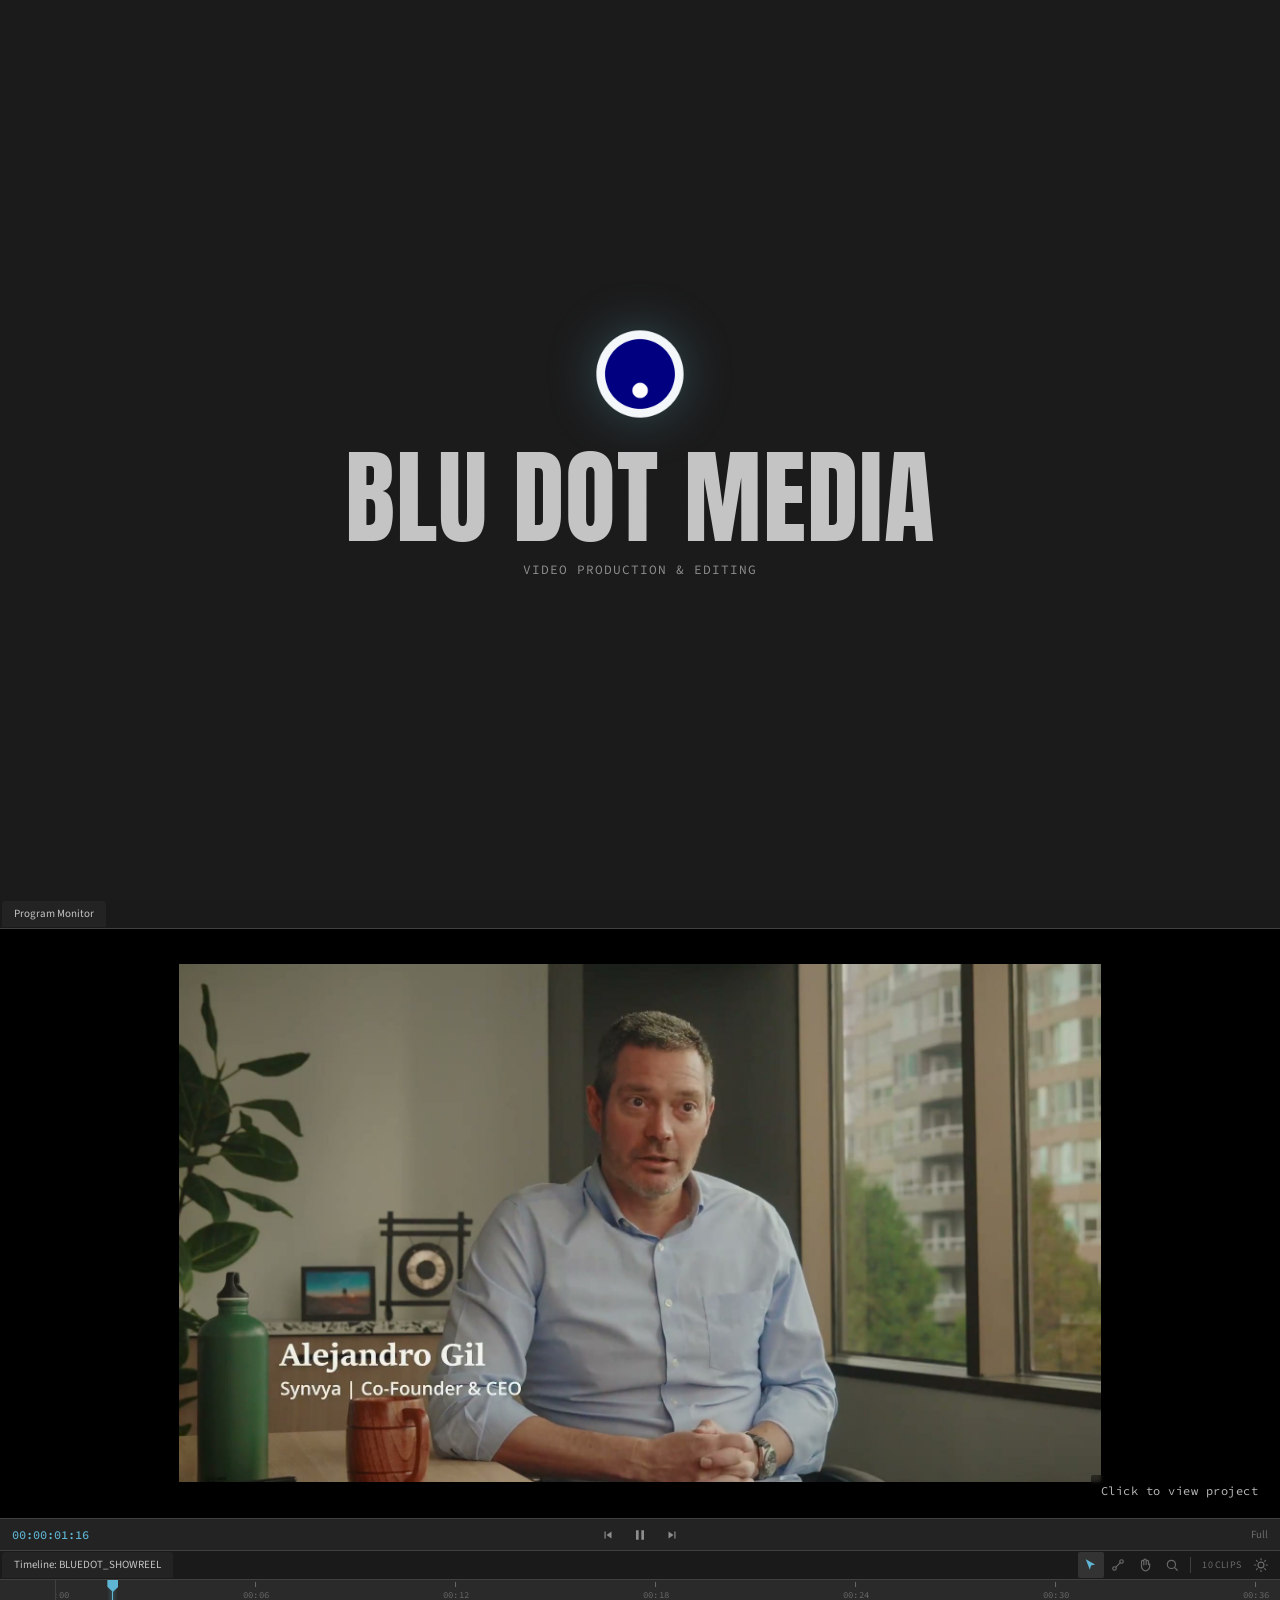
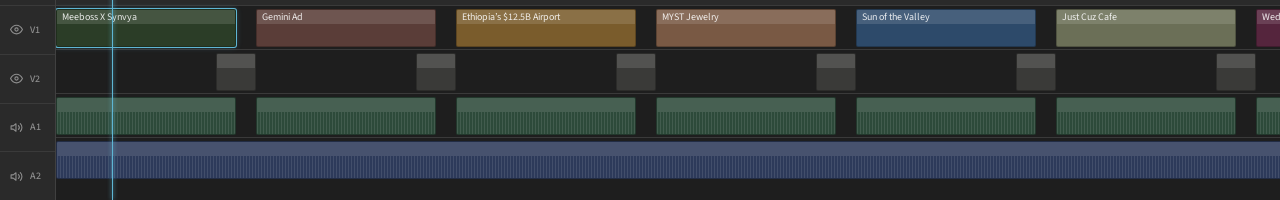
==== commit faee330f: "Remove ambient glow frame; set hero title to Anton (Druk-style condensed) Druk Condensed is a commer" ====
--- a/index.html
+++ b/index.html
@@ -8,17 +8,16 @@
 
   <link rel="icon" type="image/png" href="assets/logo-transparent.png" />
 
-  <!-- Adobe Source Sans 3 + Source Code Pro (open-source Adobe fonts) -->
+  <!-- Adobe Source Sans 3 + Source Code Pro (open-source Adobe fonts), Anton for the brand wordmark -->
   <link rel="preconnect" href="https://fonts.googleapis.com" />
   <link rel="preconnect" href="https://fonts.gstatic.com" crossorigin />
-  <link href="https://fonts.googleapis.com/css2?family=Source+Code+Pro:wght@400;500;600&family=Source+Sans+3:wght@300;400;500;600;700;900&display=swap" rel="stylesheet" />
+  <link href="https://fonts.googleapis.com/css2?family=Anton&family=Source+Code+Pro:wght@400;500;600&family=Source+Sans+3:wght@300;400;500;600;700;900&display=swap" rel="stylesheet" />
 
   <link rel="stylesheet" href="base.css" />
   <link rel="stylesheet" href="style.css" />
   <link rel="stylesheet" href="brand.css" />
 </head>
 <body>
-  <div class="frame-glow" aria-hidden="true"></div>
   <a href="#monitor" class="skip-link">Skip to monitor</a>
 
   <section class="intro intro--brand" id="intro">
--- a/brand.css
+++ b/brand.css
@@ -30,9 +30,10 @@
 }
 
 .intro-brand-name {
+  font-family: 'Anton', var(--font-ui);
   font-size: clamp(2.75rem, 1.2rem + 8vw, 6.5rem);
-  font-weight: 900;
-  letter-spacing: -0.02em;
+  font-weight: 400;
+  letter-spacing: 0.01em;
   line-height: 0.95;
   color: var(--color-text);
 }
@@ -44,22 +45,3 @@
   text-transform: uppercase;
   color: var(--color-text-muted);
 }
-
-/* ============================================
-   Ambient brand frame
-   A soft navy glow hugging the edges of the
-   viewport, rounded at the corners — sits fixed
-   above every page so it reads while scrolling.
-   Purely decorative: no pointer events, no layout
-   impact on the content beneath it.
-   ============================================ */
-.frame-glow {
-  position: fixed;
-  inset: 0;
-  z-index: 999;
-  pointer-events: none;
-  border-radius: 28px;
-  box-shadow:
-    inset 0 0 40px 2px rgba(26, 26, 153, 0.45),
-    inset 0 0 120px 30px rgba(26, 26, 153, 0.22);
-}
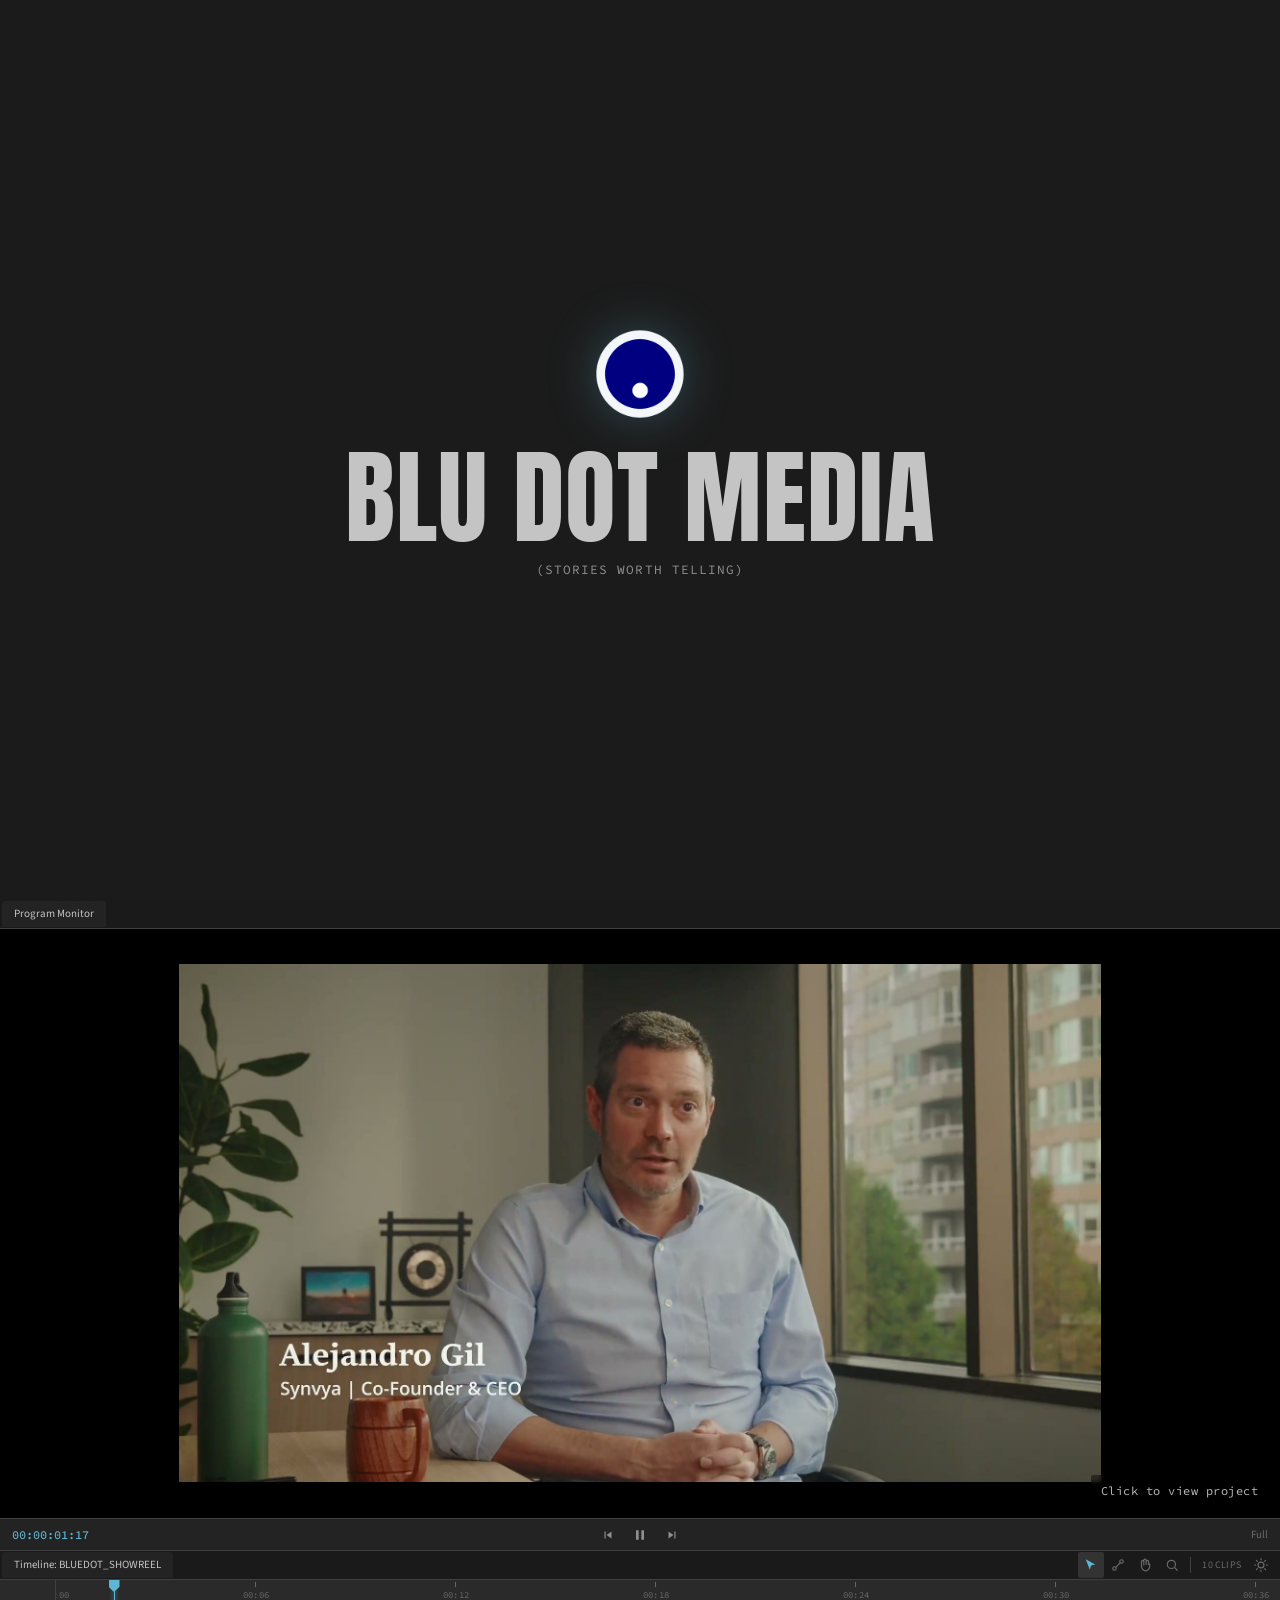
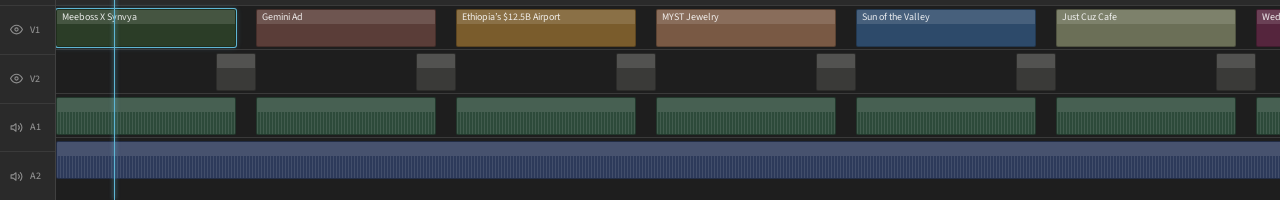
==== commit 188ec6fc: "Change hero subtext to (Stories worth telling) Co-Authored-By: Claude Sonnet 5 <noreply@anthropic.co" ====
--- a/index.html
+++ b/index.html
@@ -26,7 +26,7 @@
     <div class="intro-brand-inner">
       <img class="intro-brand-logo reveal" style="--reveal-delay: 0ms" src="assets/logo-transparent.png" alt="Blu Dot Media" />
       <h1 class="intro-brand-name reveal" style="--reveal-delay: 120ms">BLU DOT MEDIA</h1>
-      <p class="intro-brand-role reveal" style="--reveal-delay: 220ms">Video Production &amp; Editing</p>
+      <p class="intro-brand-role reveal" style="--reveal-delay: 220ms">(Stories worth telling)</p>
     </div>
   </section>
 
